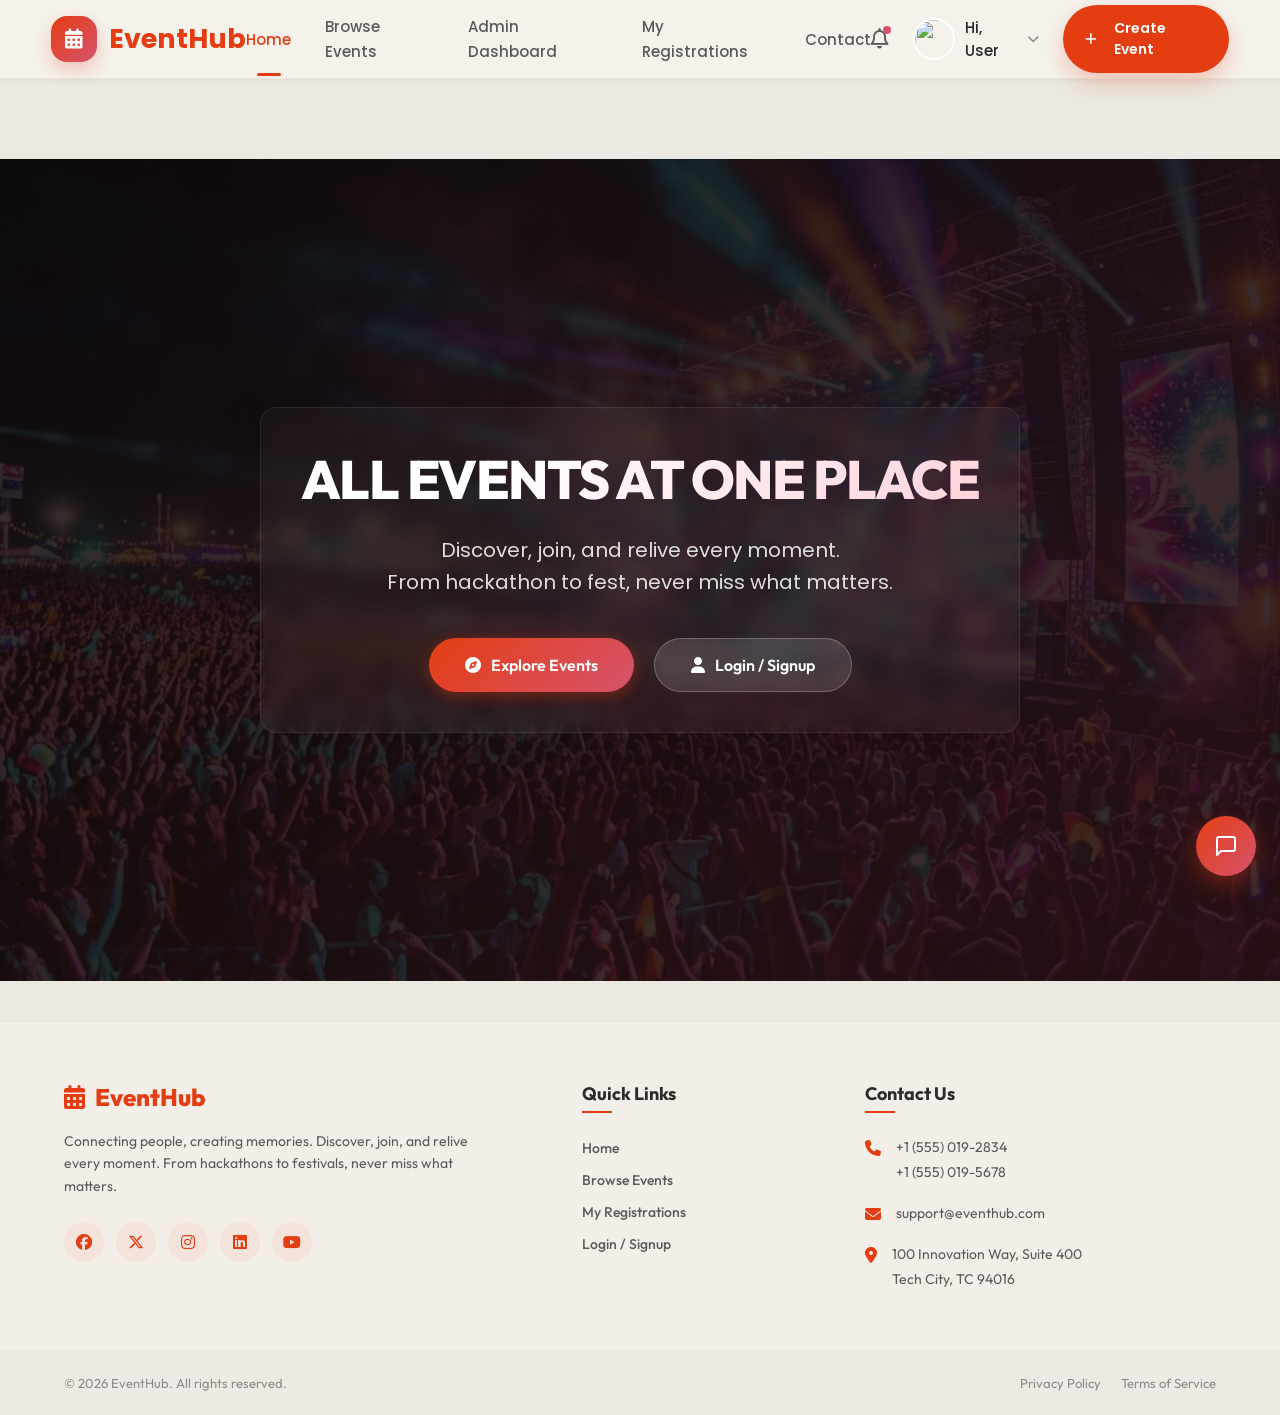
==== final project vibegrid/VibeGrid-browse/index.html @ c9ffc5d9 "Add files via upload" ====
<!DOCTYPE html>
<html lang="en">

<head>
    <meta charset="UTF-8">
    <meta name="viewport" content="width=device-width, initial-scale=1.0">
    <title>EventHub</title>
    <!-- Google Fonts for Premium Typography -->
    <link rel="preconnect" href="https://fonts.googleapis.com">
    <link rel="preconnect" href="https://fonts.gstatic.com" crossorigin>
    <link href="https://fonts.googleapis.com/css2?family=Inter:wght@300;400;500;600;700;800&family=Outfit:wght@300;400;500;600;700;800&family=Poppins:wght@300;400;500;600;700;800&display=swap" rel="stylesheet">
    
    <link rel="stylesheet" href="https://cdnjs.cloudflare.com/ajax/libs/font-awesome/6.7.2/css/all.min.css">
    <link rel="stylesheet" href="./theme.css">
    <link rel="stylesheet" href="./src/components/Navbar/navbar.css">
    <link rel="stylesheet" href="./src/components/SearchPanel/search.css">
    <link rel="stylesheet" href="./src/pages/EventDetails/eventDetails.css">
    <link rel="stylesheet" href="./src/pages/Registration/registration.css">
    <link rel="stylesheet" href="./src/pages/Home/home.css">
    <link rel="stylesheet" href="./src/pages/Login/login.css">
    <link rel="stylesheet" href="./src/components/Footer/footer.css">
    <link rel="stylesheet" href="./src/components/Chat/chatWidget.css">
</head>

<body>
    <script>
        window.onerror = function(message, source, lineno, colno, error) {
            const div = document.createElement('div');
            div.style.position = 'fixed';
            div.style.top = '10px';
            div.style.left = '10px';
            div.style.padding = '20px';
            div.style.background = 'red';
            div.style.color = 'white';
            div.style.zIndex = '99999';
            div.style.fontSize = '14px';
            div.style.fontFamily = 'monospace';
            div.innerText = 'ERROR: ' + message + '\nSource: ' + source + '\nLine: ' + lineno + '\nCol: ' + colno + '\nStack: ' + (error ? error.stack : '');
            document.body.appendChild(div);
            return false;
        };
        window.addEventListener('unhandledrejection', function(event) {
            const div = document.createElement('div');
            div.style.position = 'fixed';
            div.style.top = '10px';
            div.style.left = '10px';
            div.style.padding = '20px';
            div.style.background = 'orange';
            div.style.color = 'white';
            div.style.zIndex = '99999';
            div.style.fontSize = '14px';
            div.style.fontFamily = 'monospace';
            div.innerText = 'UNHANDLED REJECTION: ' + event.reason;
            document.body.appendChild(div);
        });
    </script>

    <div id="navbar-root"></div>
    
    <main id="main-content">
        <!-- Landing / Home Page View -->
        <div id="landing-view"></div>

        <!-- Browse Page View -->
        <div id="browse-view" style="display: none;">
            <div id="filter-container"></div>
            <div id="events-container"></div>
        </div>

        <!-- Event Details Page View -->
        <div id="details-view" style="display: none;"></div>

        <!-- Event Registration Form Page View -->
        <div id="registration-view" style="display: none;"></div>

        <!-- My Registrations Dashboard View -->
        <div id="my-registrations-view" style="display: none;"></div>

        <!-- Login / Signup Page View -->
        <div id="login-view" style="display: none;"></div>
    </main>

    <!-- Footer Mount Point -->
    <div id="footer-root"></div>

    <!-- Chat Widget Mount Point -->
    <div id="chat-widget-root"></div>

    <!-- Unified SPA Entry Point -->
    <script type="module" src="./src/app.js"></script>

</body>

</html>
---- final project vibegrid/VibeGrid-browse/theme.css ----
:root {

    /* =====================================================
       BRAND COLORS
    ===================================================== */

    --primary: #E43D12;
    --primary-hover: #CC3610;
    --primary-light: #F96A44;
    --primary-dark: #A92708;

    --secondary: #D6536D;
    --secondary-hover: #C44761;
    --secondary-light: #E97F95;

    --accent: #FFA2B6;
    --accent-light: #FFD2DB;
    --accent-hover: #F98FA7;

    --highlight: #EFB11D;
    --highlight-light: #F8D57A;
    --highlight-dark: #D99A00;

    /* =====================================================
       BACKGROUNDS
    ===================================================== */

    --background: #EBE9E1;
    --background-secondary: #F5F2EC;
    --background-tertiary: #FAF8F4;

    --surface: #FFFFFF;
    --surface-hover: #FFFDFC;
    --surface-secondary: #F8F6F2;

    /* =====================================================
       TEXT
    ===================================================== */

    --text-primary: #2B2B2B;
    --text-secondary: #5A5A5A;
    --text-muted: #8B8B8B;
    --text-light: #A6A6A6;
    --text-white: #FFFFFF;

    /* =====================================================
       BORDERS
    ===================================================== */

    --border: #D8D5CB;
    --border-light: #EAE7DE;
    --border-dark: #C8C3B7;

    /* =====================================================
       CARD COLORS
    ===================================================== */

    --card-bg: #F8F6F2;
    --card-hover: #FFFFFF;

    /* =====================================================
       NAVIGATION
    ===================================================== */

    --navbar-bg: rgba(255,255,255,0.92);
    --navbar-border: rgba(228,61,18,0.08);

    /* =====================================================
       BUTTONS
    ===================================================== */

    --btn-primary-bg: var(--primary);
    --btn-primary-hover: var(--primary-hover);
    --btn-primary-text: #FFFFFF;

    --btn-secondary-bg: var(--secondary);
    --btn-secondary-hover: var(--secondary-hover);
    --btn-secondary-text: #FFFFFF;

    --btn-accent-bg: var(--accent);
    --btn-accent-hover: var(--accent-hover);
    --btn-accent-text: #2B2B2B;

    --btn-outline-border: var(--primary);
    --btn-outline-text: var(--primary);

    /* =====================================================
       INPUTS
    ===================================================== */

    --input-bg: #FFFFFF;
    --input-border: #DDD9CF;
    --input-focus: var(--primary);
    --input-placeholder: #9D9D9D;

    /* =====================================================
       SEARCH PANEL
    ===================================================== */

    --search-bg: #F7F3EE;
    --filter-bg: #FFFFFF;

    /* =====================================================
       EVENT CARD
    ===================================================== */

    --event-card-bg: #FFFFFF;
    --event-card-border: #E9E4DA;
    --event-card-hover: #FFF8F3;

    /* =====================================================
       MODAL
    ===================================================== */

    --modal-bg: #FFFFFF;
    --modal-overlay: rgba(0,0,0,0.55);

    /* =====================================================
       CATEGORY COLORS
    ===================================================== */

    --category-music: #D6536D;
    --category-tech: #E43D12;
    --category-workshop: #EFB11D;
    --category-conference: #FFA2B6;
    --category-cultural: #F7B267;

    /* =====================================================
       STATUS COLORS
    ===================================================== */

    --success: #3FA34D;
    --success-bg: #EAF7EC;

    --warning: #EFB11D;
    --warning-bg: #FFF8DE;

    --danger: #D62828;
    --danger-bg: #FFE8E8;

    --info: #E43D12;
    --info-bg: #FFF0EA;

    /* =====================================================
       BADGES
    ===================================================== */

    --badge-primary: var(--primary);
    --badge-secondary: var(--secondary);
    --badge-highlight: var(--highlight);

    /* =====================================================
       SHADOWS
    ===================================================== */

    --shadow-xs: 0 2px 6px rgba(0,0,0,0.05);

    --shadow-sm: 0 6px 15px rgba(0,0,0,0.08);

    --shadow-md: 0 10px 30px rgba(0,0,0,0.10);

    --shadow-lg: 0 18px 45px rgba(0,0,0,0.12);

    --shadow-xl: 0 25px 60px rgba(0,0,0,0.15);

    /* =====================================================
       HOVER GLOW
    ===================================================== */

    --glow-primary: rgba(228,61,18,0.25);
    --glow-secondary: rgba(214,83,109,0.25);
    --glow-highlight: rgba(239,177,29,0.30);

    /* =====================================================
       GRADIENTS
    ===================================================== */

    --gradient-primary:
        linear-gradient(
            135deg,
            #E43D12 0%,
            #D6536D 100%
        );

    --gradient-secondary:
        linear-gradient(
            135deg,
            #FFA2B6 0%,
            #EFB11D 100%
        );

    --gradient-background:
        linear-gradient(
            180deg,
            #FFFDF9 0%,
            #F8F6F2 100%
        );

    --gradient-hero:
        linear-gradient(
            135deg,
            #FFF6F2 0%,
            #FFEAEF 45%,
            #FFF7DD 100%
        );

    /* =====================================================
       FOOTER
    ===================================================== */

    --footer-bg: #F3EEE7;
    --footer-text: #5A5A5A;

    /* =====================================================
       SCROLLBAR
    ===================================================== */

    --scrollbar-bg: #ECE7DE;
    --scrollbar-thumb: #D6536D;
    --scrollbar-thumb-hover: #E43D12;

    /* =====================================================
       TRANSITIONS
    ===================================================== */

    --transition-fast: .2s ease;
    --transition-normal: .3s ease;
    --transition-slow: .5s ease;

    /* =====================================================
       BORDER RADIUS
    ===================================================== */

    --radius-xs: 6px;
    --radius-sm: 10px;
    --radius-md: 16px;
    --radius-lg: 22px;
    --radius-xl: 28px;
    --radius-round: 999px;
}

#main-content {
    padding: 40px 0;
    min-height: calc(100vh - 78px);
    background: var(--background);
    font-family: 'Outfit', sans-serif;
}
---- final project vibegrid/VibeGrid-browse/src/components/Navbar/navbar.css ----
/* Import design tokens */
@import '../../../theme.css';

/* =====================================================
   GLOBAL
===================================================== */

* {
    margin: 0;
    padding: 0;
    box-sizing: border-box;
}

html {
    scroll-behavior: smooth;
}

body {
    font-family: 'Poppins', sans-serif;
    background: var(--background);
    color: var(--text-primary);
}

a {
    text-decoration: none;
}

button {
    border: none;
    background: none;
    cursor: pointer;
    font-family: inherit;
}

img {
    display: block;
    max-width: 100%;
}

/* =====================================================
   CONTAINER
===================================================== */

.container {
    width: min(1280px, 92%);
    margin: auto;
}

/* =====================================================
   NAVBAR
===================================================== */

.navbar {

    position: sticky;
    top: 0;
    left: 0;
    width: 100%;

    z-index: 999;

    background: var(--background-secondary);

    border-bottom: 1px solid var(--border-light);

    box-shadow: var(--shadow-xs);

    transition: var(--transition-normal);

}

.navbar .container {

    height: 78px;

    display: flex;

    align-items: center;

    justify-content: space-between;

}

/* =====================================================
   LOGO
===================================================== */

.logo {

    display: flex;

    align-items: center;

    gap: 12px;

}

.logo-icon {

    width: 46px;
    height: 46px;

    border-radius: var(--radius-md);

    background: var(--gradient-primary);

    display: flex;

    justify-content: center;

    align-items: center;

    color: var(--text-white);

    font-size: 20px;

    box-shadow: 0 8px 18px var(--glow-primary);

}

.logo span {

    font-size: 27px;

    font-weight: 700;

    color: var(--primary);

}

/* =====================================================
   NAVIGATION
===================================================== */

.nav-links {

    display: flex;

    align-items: center;

    list-style: none;

    gap: 34px;

}

.nav-links a {

    position: relative;

    color: var(--text-secondary);

    font-size: 15px;

    font-weight: 500;

    transition: var(--transition-normal);

}

.nav-links a:hover {

    color: var(--primary);

}

/* Underline */

.nav-links a::after {

    content: "";

    position: absolute;

    left: 50%;

    bottom: -26px;

    transform: translateX(-50%);

    width: 0;

    height: 3px;

    border-radius: 50px;

    background: var(--primary);

    transition: var(--transition-normal);

}

.nav-links a:hover::after {

    width: 24px;

}

.nav-links a.active {

    color: var(--primary);

}

.nav-links a.active::after {

    width: 24px;

}

/* =====================================================
   RIGHT SIDE
===================================================== */

.nav-right {

    display: flex;

    align-items: center;

    gap: 18px;

}

/* =====================================================
   NOTIFICATION
===================================================== */

.notification {

    position: relative;

    color: var(--text-secondary);

    font-size: 20px;

    transition: var(--transition-normal);

}

.notification:hover {

    color: var(--primary);

}

.notification-dot {

    position: absolute;

    width: 8px;

    height: 8px;

    border-radius: 50%;

    background: var(--secondary);

    right: -2px;

    top: 2px;

}

/* =====================================================
   PROFILE
===================================================== */

.profile {

    display: flex;

    align-items: center;

    gap: 10px;

    padding: 4px 6px;

    cursor: pointer;

    position: relative;

}

.profile img {

    width: 42px;

    height: 42px;

    border-radius: 50%;

    object-fit: cover;

    border: 2px solid var(--surface);

}

.profile span {

    font-size: 15px;

    font-weight: 500;

    color: var(--text-primary);

}

.profile i {

    font-size: 12px;

    color: var(--text-muted);

    transition: .3s;

}

.profile:hover i {

    transform: rotate(180deg);

}

/* PROFILE DROPDOWN MENU */
.profile-dropdown {
    position: absolute;
    top: 55px;
    right: 0;
    width: 200px;
    background: var(--surface);
    border: 1px solid var(--border-light);
    border-radius: var(--radius-md);
    box-shadow: var(--shadow-md);
    display: none;
    flex-direction: column;
    padding: 8px 0;
    z-index: 1001;
    animation: nav-dropdown-slide 0.2s cubic-bezier(0.16, 1, 0.3, 1) forwards;
}

.profile-dropdown.show {
    display: flex;
}

.profile-dropdown a {
    display: flex;
    align-items: center;
    gap: 12px;
    padding: 12px 18px;
    color: var(--text-secondary);
    font-size: 14px;
    font-weight: 500;
    transition: all var(--transition-fast);
}

.profile-dropdown a:hover {
    background: var(--background-secondary);
    color: var(--primary);
    padding-left: 22px;
}

.profile-dropdown a i {
    font-size: 16px;
    color: var(--text-muted);
    transition: color 0.2s;
}

.profile-dropdown a:hover i {
    color: var(--primary);
}

@keyframes nav-dropdown-slide {
    from {
        opacity: 0;
        transform: translateY(10px);
    }
    to {
        opacity: 1;
        transform: translateY(0);
    }
}

/* =====================================================
   CREATE BUTTON
===================================================== */

.create-btn {

    display: flex;

    align-items: center;

    gap: 10px;

    padding: 13px 22px;

    border-radius: var(--radius-round);

    background: var(--primary);

    color: var(--text-white);

    font-size: 14px;

    font-weight: 600;

    transition: var(--transition-normal);

    box-shadow: 0 10px 22px var(--glow-primary);

}

.create-btn:hover {

    background: var(--primary-hover);

    transform: translateY(-2px);

}

.create-btn i {

    font-size: 13px;

}

/* =====================================================
   HAMBURGER
===================================================== */

.hamburger {

    display: none;

    width: 42px;

    height: 42px;

    justify-content: center;

    align-items: center;

    flex-direction: column;

    gap: 6px;

    cursor: pointer;

}

.hamburger span {

    width: 26px;

    height: 2px;

    background: var(--text-primary);

    border-radius: 20px;

    transition: var(--transition-normal);

}


/*=====================================================
MOBILE MENU
=====================================================*/

.mobile-menu {

    position: fixed;

    top: 78px;

    left: 0;

    width: 100%;

    background: var(--background-secondary);

    border-top: 1px solid var(--border-light);

    box-shadow: var(--shadow-md);

    display: flex;

    flex-direction: column;

    gap: 8px;

    padding: 28px;

    transform: translateY(-120%);

    opacity: 0;

    visibility: hidden;

    transition: var(--transition-normal);

    z-index: 998;

}

.mobile-menu.active {

    transform: translateY(0);

    opacity: 1;

    visibility: visible;

}

.mobile-menu a {

    padding: 14px 6px;

    color: var(--text-secondary);

    font-size: 16px;

    font-weight: 500;

    border-radius: var(--radius-sm);

    transition: var(--transition-fast);

}

.mobile-menu a:hover {

    background: var(--surface);

    color: var(--primary);

    padding-left: 16px;

}

.mobile-menu a.active {

    color: var(--primary);

    background: rgba(228, 61, 18, .08);

}

.mobile-btn {

    margin-top: 16px;

    width: 100%;

    padding: 15px;

    border-radius: var(--radius-round);

    background: var(--primary);

    color: var(--text-white);

    font-size: 15px;

    font-weight: 600;

    transition: var(--transition-normal);

}

.mobile-btn:hover {

    background: var(--primary-hover);

}

/*=====================================================
HAMBURGER ANIMATION
=====================================================*/

.hamburger.active span:nth-child(1) {

    transform: translateY(8px) rotate(45deg);

}

.hamburger.active span:nth-child(2) {

    opacity: 0;

}

.hamburger.active span:nth-child(3) {

    transform: translateY(-8px) rotate(-45deg);

}

/*=====================================================
RESPONSIVE
=====================================================*/

@media(max-width:1100px) {

    .nav-links {

        gap: 24px;

    }

}

@media(max-width:992px) {

    .nav-links {

        display: none;

    }

    .profile {

        display: none;

    }

    .create-btn {

        display: none;

    }

    .hamburger {

        display: flex;

    }

}

@media(max-width:768px) {

    .container {

        width: 94%;

    }

    .navbar .container {

        height: 72px;

    }

    .mobile-menu {

        top: 72px;

    }

    .logo-icon {

        width: 42px;

        height: 42px;

        font-size: 18px;

    }

    .logo span {

        font-size: 24px;

    }

}

@media(max-width:500px) {

    .notification {

        display: none;

    }

    .logo span {

        font-size: 22px;

    }

    .mobile-menu {

        padding: 22px;

    }

}

/*=====================================================
SCROLLBAR
=====================================================*/

::-webkit-scrollbar {

    width: 8px;

}

::-webkit-scrollbar-track {

    background: var(--scrollbar-bg);

}

::-webkit-scrollbar-thumb {

    background: var(--scrollbar-thumb);

    border-radius: 20px;

}

::-webkit-scrollbar-thumb:hover {

    background: var(--scrollbar-thumb-hover);

}

/*=====================================================
SELECTION
=====================================================*/

::selection {

    background: var(--primary);

    color: var(--text-white);

}
---- final project vibegrid/VibeGrid-browse/src/components/SearchPanel/search.css ----
/* SearchPanel styles */

#filter-container,
#events-container {
  max-width: 1200px;
  margin: 0 auto;
  padding: 0 20px;
  box-sizing: border-box;
}

#events-container {
  margin-top: 40px; /* Spacing between search panel and cards */
}

.filter-wrapper {
  background: white;
  padding: 28px;
  border-radius: 22px;
  box-shadow: 0 12px 35px rgba(0, 0, 0, 0.08);
}

/* Search */

.top-search {
  display: flex;
  gap: 15px;
  margin-bottom: 28px;
}

.top-search input {
  flex: 1;
  height: 58px;
  border: none;
  outline: none;
  padding: 0 22px;
  font-size: 15px;
  border-radius: 50px;
  background: #f8f8f8;
  border: 1px solid #eee;
}

.top-search button {
  width: 150px;
  border: none;
  background: #ff5b2e;
  color: white;
  font-size: 16px;
  cursor: pointer;
  border-radius: 50px;
  font-weight: 600;
  transition: 0.3s;
}
.top-search button:hover {
  background: #ef4d22;
}

/* Filters */

.filters {
  display: grid;
  grid-template-columns:
    2fr
    1.4fr
    1.3fr
    1.8fr
    auto
    auto;

  gap: 18px;

  align-items: end;
}

.filter-box {
  display: flex;
  flex-direction: column;
}

.filter-box label {
  font-size: 13px;
  margin-bottom: 8px;
  font-weight: 600;
  color: #444;
}

.filter-box input,
.filter-box select {
  height: 50px;
  border-radius: 12px;
  border: 1px solid #ececec;
  background: white;
  padding: 0 16px;
  font-size: 14px;
  outline: none;
  transition: 0.3s;
}

.filter-box input:focus,
.filter-box select:focus {
  border-color: #ff5b2e;
}

.filter-btn {
  height: 50px;
  padding: 0 24px;
  border: none;
  background: #ffdede;
  color: #ff5b2e;
  border-radius: 12px;
  cursor: pointer;
  font-weight: 600;
  transition: 0.3s;
}

.filter-btn:hover {
  background: #ff5b2e;
  color: white;
}

.reset-btn {
  height: 50px;
  padding: 0 24px;
  border: none;
  background: none;
  color: #ff5b2e;
  cursor: pointer;
  font-weight: 600;
}

/* Sort */

.sort-wrapper {
  display: flex;
  justify-content: flex-end;
  align-items: center;
  gap: 10px;

  margin: 28px 0 18px;
}

.sort-wrapper span {
  font-weight: 600;
  font-size: 14px;
}

.sort-wrapper select {
  width: 180px;
  height: 46px;
  border-radius: 10px;
  padding: 0 15px;
  border: 1px solid #eee;
  outline: none;
}

/* Cards */

.cards {
  display: grid;
  grid-template-columns: repeat(auto-fill, minmax(280px, 1fr));

  gap: 25px;
}

.card {
  background: white;
  border-radius: 18px;
  overflow: hidden;
  box-shadow: 0 8px 20px rgba(0, 0, 0, 0.08);

  transition: 0.3s;
}
.card:hover {
  transform: translateY(-8px);
}

.card img {
  width: 100%;
  height: 190px;
  object-fit: cover;
}

.card-content {
  padding: 18px;
}

.card h3 {
  font-size: 20px;
  margin-bottom: 12px;
}

.card p {
  font-size: 14px;
  color: #666;
  margin-bottom: 8px;
}

.tag {
  display: inline-block;
  padding: 5px 12px;
  background: #ffe6df;
  color: #ff5b2e;
  border-radius: 50px;
  font-size: 12px;
  font-weight: 600;
  margin-bottom: 12px;
}

/* Responsive */

@media (max-width: 1100px) {
  .filters {
    grid-template-columns: repeat(2, 1fr);
  }
}

@media (max-width: 768px) {
  body {
    padding: 20px;
  }

  .top-search {
    flex-direction: column;
    gap: 15px;
  }

  .top-search input {
    width: 100%;
    height: 58px;
    min-height: 58px;
    padding: 16px 22px;
    font-size: 16px;
    border-radius: 50px;
  }

  .top-search button {
    width: 100%;
    height: 58px;
    min-height: 58px;
    padding: 16px 20px;
    font-size: 16px;
    border-radius: 50px;
  }

  .filters {
    grid-template-columns: 1fr;
  }

  .sort-wrapper {
    justify-content: flex-start;
    flex-direction: column;
    align-items: flex-start;
  }
}
---- final project vibegrid/VibeGrid-browse/src/pages/EventDetails/eventDetails.css ----
@import '../../../theme.css';

.event-container {
  max-width: 900px;
  margin: auto;
  background: var(--surface);
  border-radius: var(--radius-md);
  overflow: hidden;
  box-shadow: var(--shadow-md);
  border: 1px solid var(--border-light);
}

.event-banner {
  width: 100%;
  height: 350px;
  object-fit: cover;
}

.event-content {
  padding: 30px;
}

.event-content h1 {
  font-size: 2.2rem;
  font-weight: 800;
  margin-bottom: 16px;
  color: var(--text-primary);
}

.description {
  color: var(--text-secondary);
  line-height: 1.7;
  margin-bottom: 30px;
  font-size: 16px;
}

.details-grid {
  display: grid;
  grid-template-columns: repeat(2, 1fr);
  gap: 20px;
  margin-bottom: 30px;
}

.detail-card {
  background: var(--background-secondary);
  padding: 18px;
  border-radius: var(--radius-sm);
  border: 1px solid var(--border-light);
}

.detail-card span {
  display: block;
  color: var(--text-muted);
  font-size: 0.9rem;
  font-weight: 600;
  margin-bottom: 6px;
  text-transform: uppercase;
  letter-spacing: 0.5px;
}

.detail-card strong {
  font-size: 1.1rem;
  color: var(--text-primary);
  font-weight: 700;
}

.seats-box {
  background: var(--success-bg);
  border: 1px solid var(--success);
  padding: 20px;
  border-radius: var(--radius-sm);
  margin-bottom: 30px;
}

.seats-box span {
  color: var(--success);
  font-size: 0.9rem;
  font-weight: 700;
  text-transform: uppercase;
}

.seats-box h2 {
  color: var(--success);
  font-size: 1.8rem;
  margin-top: 6px;
  font-weight: 800;
}

.button-group {
  display: flex;
  gap: 15px;
}

.register-btn,
.back-btn {
  padding: 14px 28px;
  border: none;
  border-radius: var(--radius-sm);
  font-size: 1rem;
  font-weight: 700;
  cursor: pointer;
  transition: all var(--transition-normal);
  display: inline-flex;
  align-items: center;
  justify-content: center;
}

.register-btn {
  background: var(--btn-primary-bg);
  color: var(--btn-primary-text);
  flex: 2;
}

.register-btn:hover:not(:disabled) {
  background: var(--btn-primary-hover);
  transform: translateY(-1px);
}

.register-btn:disabled {
  background: var(--success-bg);
  color: var(--success);
  border-color: var(--success);
  cursor: not-allowed;
}

.back-btn {
  background: #e5e7eb;
  color: #1f2937;
  border: 1px solid #d1d5db;
  flex: 1;
}

.back-btn:hover {
  background: #d1d5db;
  transform: translateY(-1px);
}

@media (max-width: 768px) {
  .details-grid {
    grid-template-columns: 1fr;
  }

  .button-group {
    flex-direction: column;
  }

  .event-banner {
    height: 240px;
  }
}
---- final project vibegrid/VibeGrid-browse/src/pages/Registration/registration.css ----
@import '../../../theme.css';

/* Registration styles */


.container {
    max-width: 1200px;
    margin: 0 auto;
}

header {
    display: flex;
    justify-content: space-between;
    align-items: center;
    margin-bottom: 40px;
    flex-wrap: wrap;
    gap: 20px;
}

.header-info h1 {
    font-size: 32px;
    font-weight: 800;
    letter-spacing: -0.5px;
    margin-bottom: 6px;
    background: var(--gradient-primary);
    -webkit-background-clip: text;
    -webkit-text-fill-color: transparent;
}

.header-info p {
    color: var(--text-secondary);
    font-size: 16px;
}

.reset-btn {
    background-color: var(--danger-bg);
    color: var(--danger);
    border: 1px solid var(--danger);
    padding: 10px 18px;
    border-radius: var(--radius-sm);
    font-weight: 600;
    cursor: pointer;
    transition: all var(--transition-normal);
}

.reset-btn:hover {
    opacity: 0.9;
    transform: translateY(-1px);
}

.events-grid {
    display: grid;
    grid-template-columns: repeat(auto-fill, minmax(320px, 1fr));
    gap: 30px;
}

.event-card {
    background-color: var(--event-card-bg);
    border-radius: var(--radius-md);
    border: 1px solid var(--event-card-border);
    box-shadow: var(--shadow-sm);
    overflow: hidden;
    display: flex;
    flex-direction: column;
    transition: transform var(--transition-normal), box-shadow var(--transition-normal), background-color var(--transition-normal);
}

.event-card:hover {
    transform: translateY(-5px);
    box-shadow: var(--shadow-md);
    background-color: var(--event-card-hover);
}

.event-image {
    width: 100%;
    height: 200px;
    object-fit: cover;
    border-bottom: 1px solid var(--event-card-border);
}

.event-details {
    padding: 24px;
    display: flex;
    flex-direction: column;
    flex-grow: 1;
}

.event-category {
    font-size: 12px;
    text-transform: uppercase;
    font-weight: 700;
    letter-spacing: 1px;
    color: var(--primary);
    margin-bottom: 8px;
}

.event-card h3 {
    font-size: 20px;
    font-weight: 700;
    margin-bottom: 12px;
    line-height: 1.3;
}

.event-meta {
    font-size: 14px;
    color: var(--text-secondary);
    margin-bottom: 6px;
    display: flex;
    align-items: center;
    gap: 6px;
}

.attendee-count {
    font-size: 15px;
    font-weight: 600;
    color: var(--text-primary);
    margin-top: 12px;
    margin-bottom: 20px;
    padding-top: 12px;
    border-top: 1px dashed var(--border);
}

.register-btn {
    display: inline-flex;
    align-items: center;
    justify-content: center;
    padding: 10px 20px;
    font-family: inherit;
    font-size: 14px;
    font-weight: 600;
    line-height: 1.5;
    cursor: pointer;
    background-color: var(--btn-primary-bg);
    color: var(--btn-primary-text);
    border: 1px solid var(--btn-primary-bg);
    border-radius: var(--radius-sm);
    box-shadow: var(--shadow-sm);
    transition: background-color var(--transition-normal), border-color var(--transition-normal), color var(--transition-normal);
    text-decoration: none;
    margin-top: auto;
    width: 100%;
    align-self: stretch;
}

.register-btn:hover {
    background-color: var(--btn-primary-hover);
    border-color: var(--btn-primary-hover);
}

.register-btn:focus-visible {
    outline: 2px solid var(--btn-primary-bg);
    outline-offset: 2px;
}

.register-btn:disabled,
.register-btn.disabled {
    background-color: var(--success-bg);
    color: var(--success);
    border-color: var(--success);
    cursor: not-allowed;
    box-shadow: none;
}

.toast-container {
    position: fixed;
    top: 24px;
    right: 24px;
    z-index: 10000;
    display: flex;
    flex-direction: column;
    gap: 10px;
    max-width: 360px;
    width: calc(100% - 48px);
    pointer-events: none;
}

.toast {
    pointer-events: auto;
    padding: 12px 16px;
    border-radius: var(--radius-sm);
    box-shadow: var(--shadow-sm);
    font-family: inherit;
    font-size: 14px;
    font-weight: 500;
    transition: transform var(--transition-normal), opacity var(--transition-normal);
    animation: toast-slide-in 0.3s cubic-bezier(0.16, 1, 0.3, 1) forwards;
}

.toast-success {
    background-color: var(--success-bg);
    color: var(--success);
    border: 1px solid var(--success);
}

.toast-info {
    background-color: var(--info-bg);
    color: var(--info);
    border: 1px solid var(--info);
}

.toast-error {
    background-color: var(--danger-bg);
    color: var(--danger);
    border: 1px solid var(--danger);
}

@keyframes toast-slide-in {
    from {
        transform: translateX(120%);
        opacity: 0;
    }
    to {
        transform: translateX(0);
        opacity: 1;
    }
}

.toast-fade-out {
    animation: none !important;
    transform: translateX(120%) !important;
    opacity: 0 !important;
}

@media (min-width: 576px) {
    .event-card .register-btn {
        width: auto;
        align-self: flex-start;
    }
}

@media (max-width: 576px) {
    .register-btn {
        width: 100%;
    }
    .toast-container {
        top: 16px;
        right: 16px;
        width: calc(100% - 32px);
    }
}
---- final project vibegrid/VibeGrid-browse/src/pages/Home/home.css ----
/* home.css - Landing Page styles */

.hero-section {
    position: relative;
    width: 100%;
    min-height: calc(100vh - 78px);
    display: flex;
    align-items: center;
    justify-content: center;
    text-align: center;
    background: url('./hero_background.png') no-repeat center center/cover;
    overflow: hidden;
    padding: 40px 20px;
    box-sizing: border-box;
}

.hero-overlay {
    position: absolute;
    top: 0;
    left: 0;
    width: 100%;
    height: 100%;
    background: linear-gradient(
        135deg,
        rgba(15, 10, 8, 0.85) 0%,
        rgba(43, 17, 22, 0.9) 100%
    );
    z-index: 1;
}

.hero-content {
    position: relative;
    z-index: 2;
    max-width: 900px;
    padding: 40px;
    border-radius: var(--radius-md);
    background: rgba(255, 255, 255, 0.03);
    backdrop-filter: blur(8px);
    -webkit-backdrop-filter: blur(8px);
    border: 1px solid rgba(255, 255, 255, 0.08);
    box-shadow: var(--shadow-xl);
    animation: hero-fade-in 1s cubic-bezier(0.16, 1, 0.3, 1) forwards;
}

.hero-title {
    font-family: 'Outfit', sans-serif;
    font-size: 54px;
    font-weight: 800;
    letter-spacing: -1.5px;
    margin-bottom: 24px;
    background: linear-gradient(135deg, #ffffff 30%, #ffd2db 100%);
    -webkit-background-clip: text;
    -webkit-text-fill-color: transparent;
    line-height: 1.15;
}

.hero-subtitle {
    font-family: 'Poppins', sans-serif;
    font-size: 20px;
    font-weight: 400;
    line-height: 1.6;
    color: rgba(255, 255, 255, 0.85);
    margin-bottom: 40px;
}

.hero-actions {
    display: flex;
    gap: 20px;
    justify-content: center;
    flex-wrap: wrap;
}

.hero-btn {
    display: inline-flex;
    align-items: center;
    justify-content: center;
    gap: 10px;
    padding: 16px 36px;
    border-radius: var(--radius-round);
    font-family: 'Outfit', sans-serif;
    font-size: 16px;
    font-weight: 600;
    text-decoration: none;
    transition: all var(--transition-fast);
    cursor: pointer;
}

.hero-btn-primary {
    background: var(--gradient-primary);
    color: var(--text-white);
    border: none;
    box-shadow: 0 4px 15px rgba(228, 61, 18, 0.4);
}

.hero-btn-primary:hover {
    transform: translateY(-3px);
    box-shadow: 0 8px 25px rgba(228, 61, 18, 0.6);
    filter: brightness(1.1);
}

.hero-btn-secondary {
    background: rgba(255, 255, 255, 0.1);
    color: var(--text-white);
    border: 1px solid rgba(255, 255, 255, 0.25);
    backdrop-filter: blur(4px);
    -webkit-backdrop-filter: blur(4px);
}

.hero-btn-secondary:hover {
    background: rgba(255, 255, 255, 0.2);
    border-color: rgba(255, 255, 255, 0.5);
    transform: translateY(-3px);
}

@keyframes hero-fade-in {
    from {
        opacity: 0;
        transform: translateY(30px);
    }
    to {
        opacity: 1;
        transform: translateY(0);
    }
}

/* Responsive adjustments */
@media (max-width: 768px) {
    .hero-title {
        font-size: 38px;
    }
    .hero-subtitle {
        font-size: 16px;
    }
    .hero-content {
        padding: 30px 20px;
        margin: 0 10px;
    }
    .hero-btn {
        width: 100%;
        padding: 14px 28px;
    }
}
---- final project vibegrid/VibeGrid-browse/src/pages/Login/login.css ----
/* login.css - Authentication Page styling */

.login-wrapper {
    display: flex;
    justify-content: center;
    align-items: center;
    min-height: calc(100vh - 150px);
    padding: 20px;
    box-sizing: border-box;
}

.login-card {
    background: white;
    width: 100%;
    max-width: 480px;
    border-radius: var(--radius-md);
    box-shadow: var(--shadow-lg);
    border: 1px solid var(--border-light);
    overflow: hidden;
    animation: login-slide-up 0.5s cubic-bezier(0.16, 1, 0.3, 1) forwards;
}

.login-header {
    background: var(--background-secondary);
    border-bottom: 1px solid var(--border);
}

.login-tabs {
    display: flex;
}

.tab-btn {
    flex: 1;
    padding: 16px;
    background: none;
    border: none;
    font-family: 'Outfit', sans-serif;
    font-size: 16px;
    font-weight: 600;
    color: var(--text-secondary);
    cursor: pointer;
    transition: all var(--transition-fast);
    outline: none;
    position: relative;
}

.tab-btn:hover {
    color: var(--primary);
    background: rgba(228, 61, 18, 0.02);
}

.tab-btn.active {
    color: var(--primary);
    background: white;
}

.tab-btn.active::after {
    content: '';
    position: absolute;
    bottom: -1px;
    left: 0;
    width: 100%;
    height: 3px;
    background: var(--primary);
}

.auth-form {
    display: flex;
    flex-direction: column;
    gap: 20px;
    padding: 40px;
}

.auth-form h2 {
    font-family: 'Outfit', sans-serif;
    font-size: 28px;
    font-weight: 800;
    color: var(--text-primary);
    margin: 0;
    letter-spacing: -0.5px;
}

.auth-subtitle {
    font-size: 14px;
    color: var(--text-secondary);
    margin: -10px 0 10px 0;
    line-height: 1.5;
}

.input-group {
    display: flex;
    flex-direction: column;
    gap: 6px;
}

.input-group label {
    font-size: 13px;
    font-weight: 600;
    color: var(--text-primary);
}

.input-group input {
    height: 48px;
    border: 1px solid var(--input-border);
    border-radius: var(--radius-xs);
    padding: 0 16px;
    font-size: 14px;
    outline: none;
    transition: all var(--transition-fast);
    background: white;
}

.input-group input:focus {
    border-color: var(--primary);
    box-shadow: 0 0 0 3px rgba(228, 61, 18, 0.1);
}

.auth-submit-btn {
    height: 50px;
    background: var(--gradient-primary);
    color: white;
    border: none;
    border-radius: var(--radius-xs);
    font-family: 'Outfit', sans-serif;
    font-size: 16px;
    font-weight: 600;
    cursor: pointer;
    transition: all var(--transition-fast);
    box-shadow: 0 4px 12px rgba(228, 61, 18, 0.25);
    margin-top: 10px;
}

.auth-submit-btn:hover {
    transform: translateY(-2px);
    box-shadow: 0 6px 18px rgba(228, 61, 18, 0.4);
    filter: brightness(1.05);
}

@keyframes login-slide-up {
    from {
        opacity: 0;
        transform: translateY(20px);
    }
    to {
        opacity: 1;
        transform: translateY(0);
    }
}

@media (max-width: 576px) {
    .auth-form {
        padding: 30px 20px;
    }
    .auth-form h2 {
        font-size: 24px;
    }
}
---- final project vibegrid/VibeGrid-browse/src/components/Footer/footer.css ----
/* footer.css - Interactive Footer styling */

.main-footer {
    background: var(--footer-bg);
    color: var(--text-secondary);
    padding: 60px 0 0 0;
    font-family: 'Outfit', sans-serif;
    border-top: 1px solid var(--border-light);
    box-sizing: border-box;
}

.footer-container {
    max-width: 1200px;
    margin: 0 auto;
    padding: 0 24px;
    display: grid;
    grid-template-columns: 2fr 1fr 1.5fr;
    gap: 50px;
}

.footer-section h3 {
    font-family: 'Outfit', sans-serif;
    font-size: 18px;
    font-weight: 700;
    color: var(--text-primary);
    margin-bottom: 24px;
    position: relative;
    padding-bottom: 8px;
}

.footer-section h3::after {
    content: '';
    position: absolute;
    bottom: 0;
    left: 0;
    width: 30px;
    height: 2px;
    background: var(--primary);
}

/* Brand Section */
.footer-logo {
    display: flex;
    align-items: center;
    gap: 10px;
    font-size: 24px;
    font-weight: 800;
    color: var(--primary);
    margin-bottom: 18px;
}

.brand-description {
    font-size: 14px;
    line-height: 1.6;
    color: var(--text-secondary);
    margin-bottom: 25px;
    max-width: 420px;
}

.social-links {
    display: flex;
    gap: 12px;
}

.social-links a {
    display: flex;
    align-items: center;
    justify-content: center;
    width: 40px;
    height: 40px;
    border-radius: 50%;
    background: rgba(228, 61, 18, 0.06);
    color: var(--primary);
    font-size: 16px;
    transition: all var(--transition-fast);
    text-decoration: none;
}

.social-links a:hover {
    background: var(--primary);
    color: white;
    transform: translateY(-3px);
    box-shadow: 0 5px 15px rgba(228, 61, 18, 0.2);
}

/* Links Section */
.footer-links ul {
    list-style: none;
    padding: 0;
    margin: 0;
}

.footer-links li {
    margin-bottom: 12px;
}

.footer-links a {
    color: var(--text-secondary);
    font-size: 14px;
    text-decoration: none;
    transition: all var(--transition-fast);
    font-weight: 500;
}

.footer-links a:hover {
    color: var(--primary);
    padding-left: 5px;
}

/* Contact Section */
.contact-list {
    list-style: none;
    padding: 0;
    margin: 0;
    display: flex;
    flex-direction: column;
    gap: 20px;
}

.contact-list li {
    display: flex;
    gap: 15px;
    align-items: flex-start;
}

.contact-list i {
    font-size: 16px;
    color: var(--primary);
    margin-top: 3px;
}

.contact-list div {
    display: flex;
    flex-direction: column;
    gap: 4px;
    font-size: 14px;
    line-height: 1.5;
}

.contact-list a {
    color: var(--text-secondary);
    text-decoration: none;
    transition: color var(--transition-fast);
}

.contact-list a:hover {
    color: var(--primary);
}

/* Bottom Bar */
.footer-bottom {
    margin-top: 60px;
    border-top: 1px solid var(--border-light);
    padding: 24px 0;
    background: rgba(0, 0, 0, 0.02);
}

.bottom-container {
    max-width: 1200px;
    margin: 0 auto;
    padding: 0 24px;
    display: flex;
    justify-content: space-between;
    align-items: center;
    flex-wrap: wrap;
    gap: 15px;
}

.bottom-container p {
    font-size: 13px;
    color: var(--text-muted);
    margin: 0;
}

.bottom-links {
    display: flex;
    gap: 20px;
}

.bottom-links a {
    font-size: 13px;
    color: var(--text-muted);
    text-decoration: none;
    transition: color var(--transition-fast);
}

.bottom-links a:hover {
    color: var(--primary);
}

/* Responsive */
@media (max-width: 992px) {
    .footer-container {
        grid-template-columns: 1fr 1fr;
    }
    .brand-info {
        grid-column: span 2;
    }
}

@media (max-width: 576px) {
    .footer-container {
        grid-template-columns: 1fr;
        gap: 30px;
    }
    .brand-info {
        grid-column: span 1;
    }
    .bottom-container {
        flex-direction: column;
        text-align: center;
    }
}
---- final project vibegrid/VibeGrid-browse/src/components/Chat/chatWidget.css ----
/* =====================================================
   CHAT BUBBLE STYLES (BOT & USER)
===================================================== */

.eh-chat-bubble-row {
  display: flex;
  width: 100%;
  margin-bottom: 4px;
  animation: eh-bubble-entrance var(--transition-normal) forwards;
  opacity: 0;
  transform: translateY(10px);
}

@keyframes eh-bubble-entrance {
  to {
    opacity: 1;
    transform: translateY(0);
  }
}

/* Row alignment based on sender */
.eh-chat-bubble-row.is-user {
  justify-content: flex-end;
}

.eh-chat-bubble-row.is-bot {
  justify-content: flex-start;
  gap: 8px;
}

/* Bot Avatar styling */
.eh-chat-bubble-avatar {
  width: 28px;
  height: 28px;
  border-radius: var(--radius-round);
  background: var(--gradient-primary);
  color: var(--text-white);
  display: flex;
  align-items: center;
  justify-content: center;
  flex-shrink: 0;
  box-shadow: var(--shadow-xs);
}

/* Bubble content wrapper */
.eh-chat-bubble-content-wrapper {
  max-width: 75%;
  display: flex;
  flex-direction: column;
}

.eh-chat-bubble-row.is-user .eh-chat-bubble-content-wrapper {
  align-items: flex-end;
}

.eh-chat-bubble-row.is-bot .eh-chat-bubble-content-wrapper {
  align-items: flex-start;
}

/* The actual text container bubble */
.eh-chat-bubble {
  padding: 0.75rem 1rem;
  border-radius: var(--radius-md);
  font-family: var(--font-sans), sans-serif;
  font-size: 14px;
  line-height: 1.4;
  word-wrap: break-word;
  white-space: pre-wrap;
  box-shadow: var(--shadow-xs);
}

/* Custom rounded corners depending on sender */
.eh-chat-bubble-row.is-user .eh-chat-bubble {
  background: var(--gradient-primary);
  color: var(--text-white);
  border-bottom-right-radius: 2px;
}

.eh-chat-bubble-row.is-bot .eh-chat-bubble {
  background-color: var(--surface);
  color: var(--text-primary);
  border-bottom-left-radius: 2px;
  border: 1px solid var(--border);
}

/* Bold overrides within chat bubble content */
.eh-chat-bubble strong {
  font-weight: 700;
  color: inherit;
}

/* Timestamps for messages */
.eh-chat-bubble-time {
  font-family: var(--font-mono), monospace;
  font-size: 10px;
  color: var(--text-muted);
  margin-top: 4px;
  padding: 0 4px;
}
/* =====================================================
   CHAT WIDGET HEADER STYLE
===================================================== */

.eh-chat-header {
  background: var(--gradient-primary);
  color: var(--text-white);
  padding: 14px 18px;
  display: flex;
  align-items: center;
  justify-content: space-between;
  border-bottom: 1px solid rgba(255, 255, 255, 0.1);
  box-shadow: var(--shadow-xs);
  user-select: none;
  height: 60px;
  box-sizing: border-box;
}

/* Brand and status info */
.eh-chat-header-brand {
  display: flex;
  align-items: center;
  gap: 10px;
}

.eh-chat-header-icon {
  background: rgba(255, 255, 255, 0.15);
  padding: 6px;
  border-radius: var(--radius-sm);
  display: flex;
  align-items: center;
  justify-content: center;
  color: var(--text-white);
}

.eh-chat-header-info {
  display: flex;
  flex-direction: column;
}

.eh-chat-header-title {
  font-family: var(--font-sans), sans-serif;
  font-size: 14px;
  font-weight: 600;
  letter-spacing: -0.2px;
  line-height: 1.2;
}

.eh-chat-header-status {
  display: flex;
  align-items: center;
  gap: 5px;
  font-size: 11px;
  opacity: 0.9;
  font-weight: 500;
}

.eh-chat-header-status-dot {
  width: 7px;
  height: 7px;
  background-color: #55f06e; /* high visibility green */
  border-radius: var(--radius-round);
  box-shadow: 0 0 8px #55f06e;
  display: inline-block;
  animation: eh-blink 2s infinite ease-in-out;
}

@keyframes eh-blink {
  0%, 100% { opacity: 0.4; }
  50% { opacity: 1; }
}

/* Header action buttons */
.eh-chat-header-actions {
  display: flex;
  align-items: center;
  gap: 6px;
}

.eh-chat-header-btn {
  background: transparent;
  border: none;
  color: rgba(255, 255, 255, 0.8);
  width: 28px;
  height: 28px;
  border-radius: var(--radius-xs);
  display: flex;
  align-items: center;
  justify-content: center;
  cursor: pointer;
  transition: background var(--transition-fast), color var(--transition-fast);
  outline: none;
}

.eh-chat-header-btn:hover {
  background: rgba(255, 255, 255, 0.15);
  color: var(--text-white);
}

.eh-chat-header-btn:active {
  transform: scale(0.92);
}

.eh-chat-header-btn:focus-visible {
  outline: 2px solid var(--text-white);
}
/* =====================================================
   CHAT INPUT CONTROLS STYLE
===================================================== */

.eh-chat-input-container {
  padding: 12px 16px;
  background-color: var(--surface);
  border-top: 1px solid var(--border-light);
  display: flex;
  align-items: center;
  gap: 10px;
  box-sizing: border-box;
  height: 64px;
}

/* Chat text entry box */
.eh-chat-input-field {
  flex: 1;
  border: 1px solid var(--input-border);
  background-color: var(--surface-secondary);
  color: var(--text-primary);
  border-radius: var(--radius-sm);
  padding: 10px 14px;
  font-family: var(--font-sans), sans-serif;
  font-size: 13px;
  outline: none;
  resize: none;
  height: 38px;
  box-sizing: border-box;
  line-height: 1.2;
  transition: border-color var(--transition-fast), background-color var(--transition-fast), box-shadow var(--transition-fast);
}

.eh-chat-input-field::placeholder {
  color: var(--input-placeholder);
}

.eh-chat-input-field:focus {
  border-color: var(--input-focus);
  background-color: var(--surface);
  box-shadow: 0 0 0 3px rgba(228, 61, 18, 0.15);
}

/* Submit message button */
.eh-chat-send-btn {
  background: var(--gradient-primary);
  color: var(--text-white);
  border: none;
  width: 38px;
  height: 38px;
  border-radius: 50%;
  display: flex;
  align-items: center;
  justify-content: center;
  cursor: pointer;
  transition: transform var(--transition-fast), opacity var(--transition-fast), box-shadow var(--transition-fast);
  outline: none;
  flex-shrink: 0;
}

.eh-chat-send-btn:hover:not(:disabled) {
  transform: translateY(-1px) scale(1.04);
  box-shadow: 0 4px 10px rgba(228, 61, 18, 0.2);
}

.eh-chat-send-btn:active:not(:disabled) {
  transform: translateY(0) scale(0.95);
}

.eh-chat-send-btn:disabled {
  background: var(--border-dark);
  color: var(--text-muted);
  cursor: not-allowed;
  opacity: 0.6;
}

.eh-chat-send-btn:focus-visible {
  outline: 2px solid var(--primary);
  outline-offset: 1px;
}
/* =====================================================
   CHAT MESSAGES CONTAINER & SCROLLBAR
===================================================== */

.eh-chat-messages-container {
  flex: 1;
  padding: 16px;
  overflow-y: auto;
  background-color: var(--background-secondary);
  display: flex;
  flex-direction: column;
  gap: 12px;
  scroll-behavior: smooth;
}

/* Custom scrollbar styling matching specification */
.eh-chat-messages-container::-webkit-scrollbar {
  width: 6px;
}

.eh-chat-messages-container::-webkit-scrollbar-track {
  background: var(--scrollbar-bg);
}

.eh-chat-messages-container::-webkit-scrollbar-thumb {
  background: var(--scrollbar-thumb);
  border-radius: var(--radius-round);
}

.eh-chat-messages-container::-webkit-scrollbar-thumb:hover {
  background: var(--scrollbar-thumb-hover);
}

/* Suggested prompts list inside the messages stream */
.eh-chat-suggestions {
  display: flex;
  flex-wrap: wrap;
  gap: 8px;
  margin-top: 4px;
  margin-bottom: 8px;
  padding-left: 36px; /* offset matching bot avatar width + gap */
  animation: eh-fade-in 0.3s ease-out;
}

.eh-chat-suggestion-chip {
  background-color: var(--surface);
  color: var(--primary);
  border: 1px solid var(--border);
  border-radius: var(--radius-round);
  padding: 6px 12px;
  font-family: var(--font-sans), sans-serif;
  font-size: 12px;
  font-weight: 500;
  cursor: pointer;
  transition: all var(--transition-fast);
  box-shadow: var(--shadow-xs);
  outline: none;
}

.eh-chat-suggestion-chip:hover {
  background-color: var(--primary-light);
  color: var(--text-white);
  border-color: var(--primary-light);
  transform: translateY(-1px);
  box-shadow: 0 4px 10px rgba(228, 61, 18, 0.15);
}

.eh-chat-suggestion-chip:active {
  transform: translateY(0);
}

.eh-chat-suggestion-chip:focus-visible {
  outline: 2px solid var(--primary);
}

/* General Fade animation */
@keyframes eh-fade-in {
  from {
    opacity: 0;
    transform: translateY(4px);
  }
  to {
    opacity: 1;
    transform: translateY(0);
  }
}
/* =====================================================
   CHAT WIDGET CONTAINER & FLOATING TRIGGER BUTTON
===================================================== */

/* Floating chat button trigger */
.eh-chat-trigger {
  position: fixed;
  bottom: 24px;
  right: 24px;
  width: 60px;
  height: 60px;
  border-radius: var(--radius-round);
  background: var(--gradient-primary);
  color: var(--text-white);
  border: none;
  cursor: pointer;
  display: flex;
  align-items: center;
  justify-content: center;
  box-shadow: 0 8px 24px rgba(228, 61, 18, 0.4);
  transition: transform var(--transition-fast), box-shadow var(--transition-fast), background var(--transition-normal);
  z-index: 1000;
  outline: none;
}

.eh-chat-trigger:hover {
  transform: scale(1.08) translateY(-2px);
  box-shadow: 0 12px 32px rgba(228, 61, 18, 0.55);
}

.eh-chat-trigger:active {
  transform: scale(0.95);
}

.eh-chat-trigger:focus-visible {
  outline: 3px solid var(--primary);
  outline-offset: 2px;
}

/* Red notification badge on the trigger button */
.eh-chat-badge {
  position: absolute;
  top: -2px;
  right: -2px;
  background-color: var(--highlight);
  color: var(--text-primary);
  font-size: 11px;
  font-weight: 700;
  width: 20px;
  height: 20px;
  border-radius: var(--radius-round);
  display: flex;
  align-items: center;
  justify-content: center;
  border: 2px solid var(--surface);
  box-shadow: var(--shadow-xs);
  animation: eh-pulse 2s infinite;
}

@keyframes eh-pulse {
  0% {
    transform: scale(1);
    box-shadow: 0 0 0 0 rgba(239, 177, 29, 0.6);
  }
  70% {
    transform: scale(1.1);
    box-shadow: 0 0 0 8px rgba(239, 177, 29, 0);
  }
  100% {
    transform: scale(1);
    box-shadow: 0 0 0 0 rgba(239, 177, 29, 0);
  }
}

/* Chat window overlay */
.eh-chat-window {
  position: fixed;
  bottom: 96px;
  right: 24px;
  width: 360px;
  height: 520px;
  background-color: var(--surface);
  border-radius: var(--radius-lg);
  box-shadow: var(--shadow-xl);
  border: 1px solid var(--border-light);
  display: flex;
  flex-direction: column;
  overflow: hidden;
  z-index: 1000;
  transform-origin: bottom right;
  transition: transform var(--transition-normal), opacity var(--transition-normal), visibility var(--transition-normal);
  opacity: 0;
  transform: scale(0.8) translateY(30px);
  visibility: hidden;
}

/* Open state */
.eh-chat-window.is-open {
  opacity: 1;
  transform: scale(1) translateY(0);
  visibility: visible;
}

/* Minimized state */
.eh-chat-window.is-minimized {
  height: 60px;
  width: 280px;
  transform: translateY(20px);
}

.eh-chat-window.is-minimized .eh-chat-messages-container,
.eh-chat-window.is-minimized .eh-chat-input-container {
  display: none !important;
}

/* RESPONSIVE DESIGN */
@media (max-width: 768px) {
  .eh-chat-window {
    width: 320px;
    right: 16px;
    bottom: 84px;
  }
  .eh-chat-trigger {
    bottom: 16px;
    right: 16px;
    width: 54px;
    height: 54px;
  }
}

@media (max-width: 480px) {
  .eh-chat-window {
    width: calc(100% - 32px);
    right: 16px;
    bottom: 80px;
    height: 80vh;
    max-height: 540px;
  }
  .eh-chat-window.is-minimized {
    width: 200px;
    height: 56px;
  }
}
/* =====================================================
   TYPING INDICATOR DOTS ANIMATION
===================================================== */

.eh-typing-indicator-container {
  display: flex;
  align-items: center;
  gap: 8px;
  padding: 10px 14px;
  background-color: var(--surface);
  border: 1px solid var(--border-light);
  border-radius: var(--radius-md);
  border-top-left-radius: 4px;
  box-shadow: var(--shadow-xs);
  width: fit-content;
  animation: eh-indicator-entrance 0.25s ease-out;
}

@keyframes eh-indicator-entrance {
  from {
    opacity: 0;
    transform: translateY(6px);
  }
  to {
    opacity: 1;
    transform: translateY(0);
  }
}

/* Three bouncing dots wrapper */
.eh-typing-dots {
  display: flex;
  align-items: center;
  gap: 4px;
}

.eh-typing-dot {
  width: 7px;
  height: 7px;
  background-color: var(--primary);
  border-radius: var(--radius-round);
  opacity: 0.6;
  animation: eh-bounce 1.4s infinite ease-in-out both;
}

.eh-typing-dot:nth-child(1) {
  animation-delay: -0.32s;
}

.eh-typing-dot:nth-child(2) {
  animation-delay: -0.16s;
}

@keyframes eh-bounce {
  0%, 80%, 100% {
    transform: scale(0.6);
    opacity: 0.4;
  }
  40% {
    transform: scale(1.1);
    opacity: 1;
  }
}
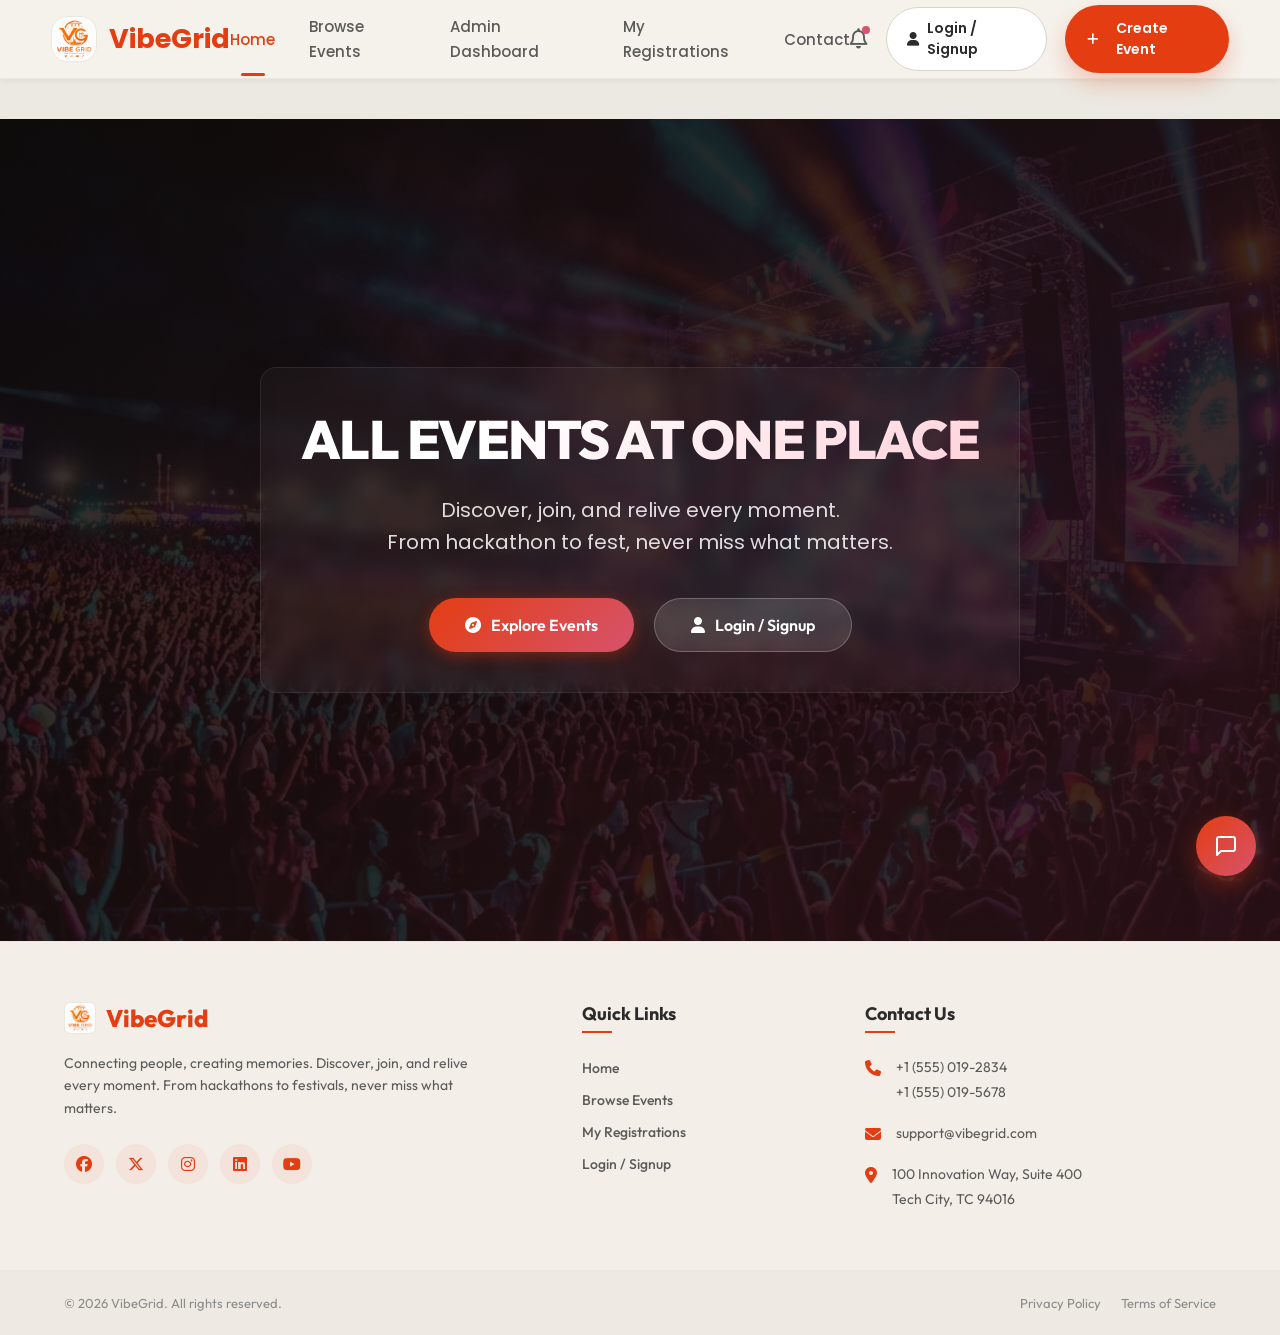
==== commit 74a343a3: "feat: make Events, Attendees, Settings functional, integrate logo, and rename branding to VibeGrid" ====
--- a/final project vibegrid/VibeGrid-browse/index.html
+++ b/final project vibegrid/VibeGrid-browse/index.html
@@ -4,7 +4,7 @@
 <head>
     <meta charset="UTF-8">
     <meta name="viewport" content="width=device-width, initial-scale=1.0">
-    <title>EventHub</title>
+    <title>VibeGrid</title>
     <!-- Google Fonts for Premium Typography -->
     <link rel="preconnect" href="https://fonts.googleapis.com">
     <link rel="preconnect" href="https://fonts.gstatic.com" crossorigin>
--- a/final project vibegrid/VibeGrid-browse/theme.css
+++ b/final project vibegrid/VibeGrid-browse/theme.css
@@ -240,8 +240,127 @@
 }
 
 #main-content {
-    padding: 40px 0;
+    padding: 0;
     min-height: calc(100vh - 78px);
     background: var(--background);
     font-family: 'Outfit', sans-serif;
+}
+
+/* Keep padding on non-landing views */
+#browse-view, #details-view, #registration-view, #my-registrations-view, #login-view {
+    padding: 40px 0;
+}
+
+/* =====================================================
+   DARK MODE SYSTEM
+   ===================================================== */
+body.dark-mode {
+  --background: #121212;
+  --background-secondary: #1a1a1a;
+  --background-tertiary: #222222;
+  
+  --surface: #1e1e1e;
+  --surface-hover: #262626;
+  --surface-secondary: #222222;
+  
+  --text-primary: #f3f4f6;
+  --text-secondary: #9ca3af;
+  --text-muted: #6b7280;
+  --text-light: #4b5563;
+  --text-white: #ffffff;
+  
+  --border: #333333;
+  --border-light: #262626;
+  --border-dark: #404040;
+  
+  --card-bg: #1e1e1e;
+  --card-hover: #262626;
+  
+  --input-bg: #121212;
+  --input-border: #333333;
+  
+  --event-card-bg: #1e1e1e;
+  --event-card-border: #262626;
+  --event-card-hover: #222222;
+  
+  --modal-bg: #1e1e1e;
+  
+  --navbar-bg: rgba(30,30,30,0.92);
+}
+
+body.dark-mode .login-card,
+body.dark-mode .registration-container,
+body.dark-mode .search-panel-container,
+body.dark-mode .event-card,
+body.dark-mode .my-registrations-container,
+body.dark-mode #notification-dropdown-menu,
+body.dark-mode #user-profile-dropdown,
+body.dark-mode #reg-tickets,
+body.dark-mode #search-input-field,
+body.dark-mode .filter-btn,
+body.dark-mode .chat-card,
+body.dark-mode .registration-container select,
+body.dark-mode .registration-container input {
+    background-color: var(--surface) !important;
+    color: var(--text-primary) !important;
+    border-color: var(--border) !important;
+}
+
+body.dark-mode .search-bar {
+    background-color: var(--surface) !important;
+    border-color: var(--border-light) !important;
+}
+
+body.dark-mode .search-bar input {
+    background-color: transparent !important;
+    color: var(--text-primary) !important;
+}
+
+body.dark-mode .filter-bar {
+    background-color: var(--background-secondary) !important;
+}
+
+body.dark-mode input, 
+body.dark-mode select, 
+body.dark-mode textarea {
+    background-color: var(--input-bg) !important;
+    color: var(--text-primary) !important;
+    border-color: var(--input-border) !important;
+}
+
+body.dark-mode .event-details-container {
+    background-color: var(--surface) !important;
+    color: var(--text-primary) !important;
+}
+
+body.dark-mode .reset-btn {
+    background-color: #2b2b2b !important;
+    color: var(--text-primary) !important;
+    border: 1px solid var(--border) !important;
+}
+
+body.dark-mode .reset-btn:hover {
+    background-color: #3b3b3b !important;
+}
+
+body.dark-mode .hero-section {
+    background: linear-gradient(135deg, #1e1512 0%, #1e1114 45%, #1f1a0e 100%) !important;
+}
+
+body.dark-mode .stat-card {
+    background-color: var(--surface) !important;
+    border-color: var(--border-light) !important;
+}
+
+body.dark-mode .stats-grid .card {
+    background-color: var(--surface) !important;
+}
+
+body.dark-mode .event-details-grid {
+    background-color: var(--surface) !important;
+}
+
+body.dark-mode .detail-sidebar .sidebar-card {
+    background-color: var(--surface) !important;
+    border-color: var(--border-light) !important;
 }
